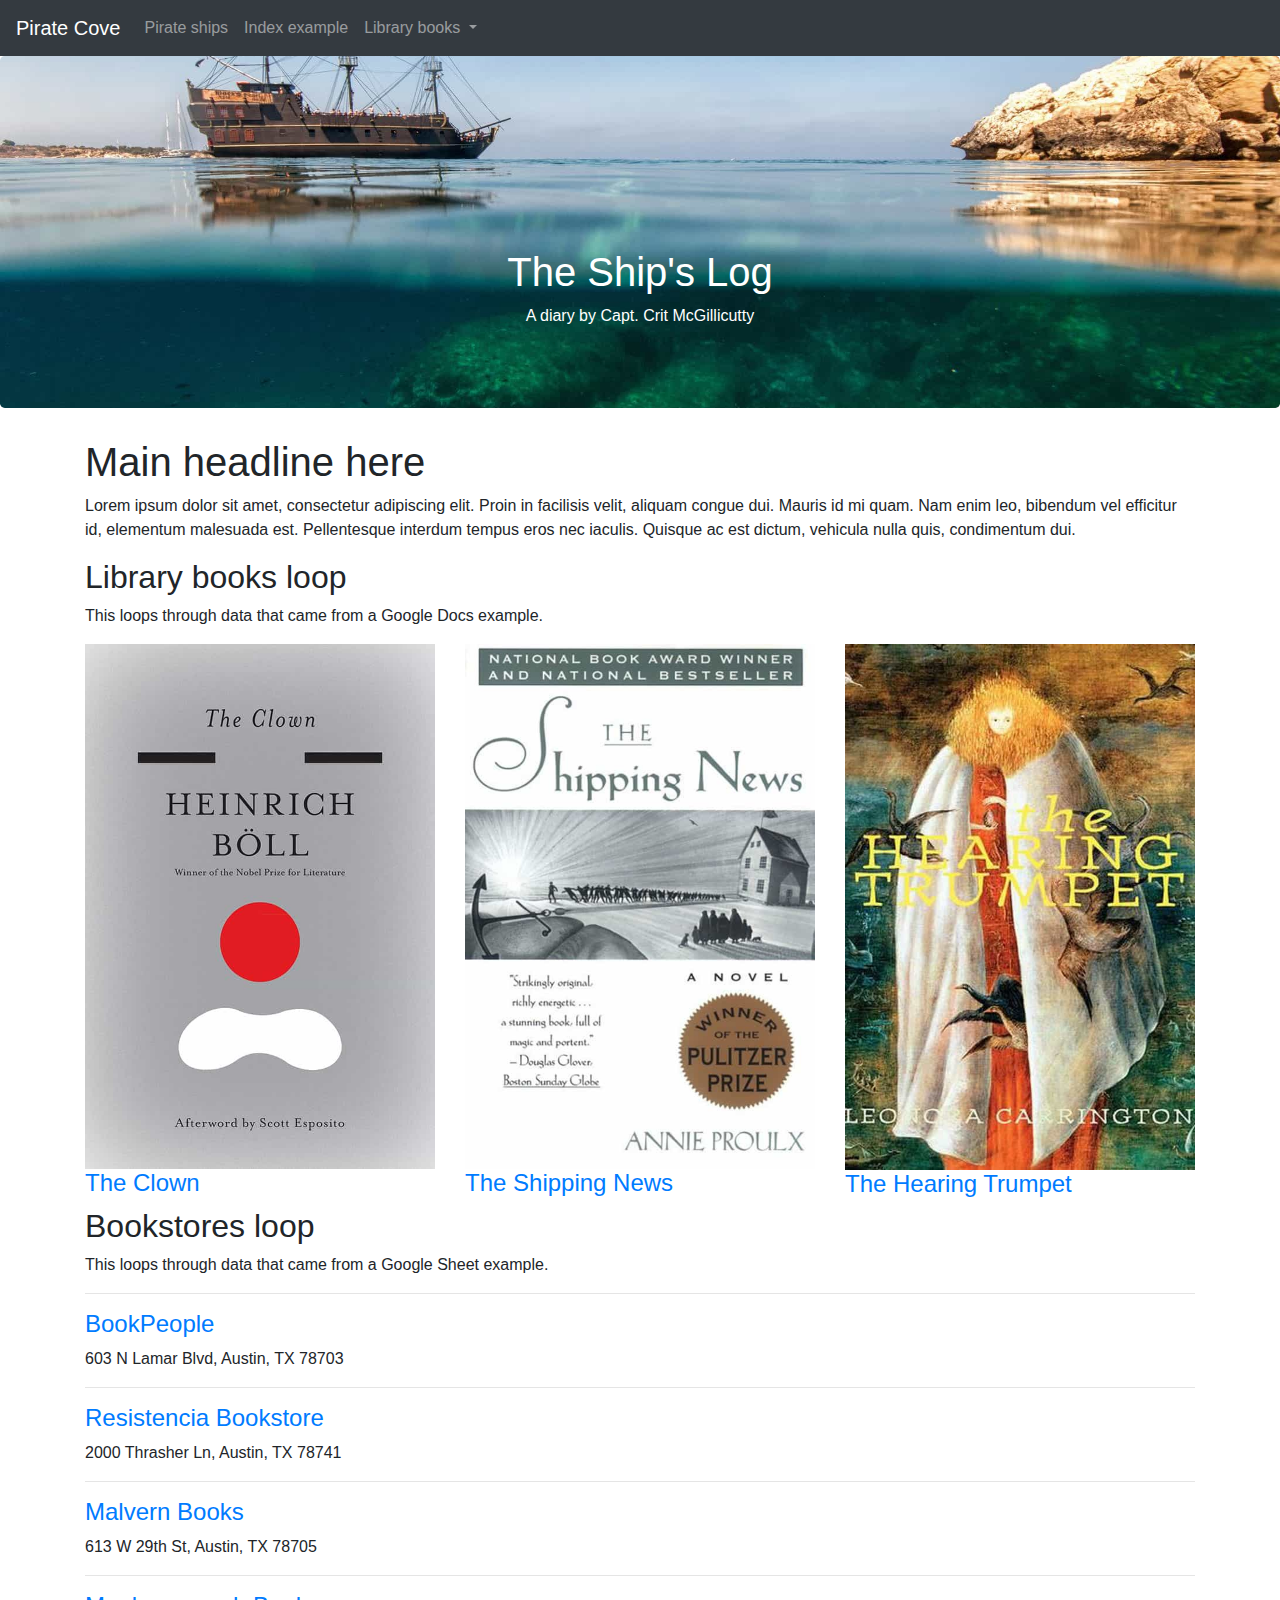
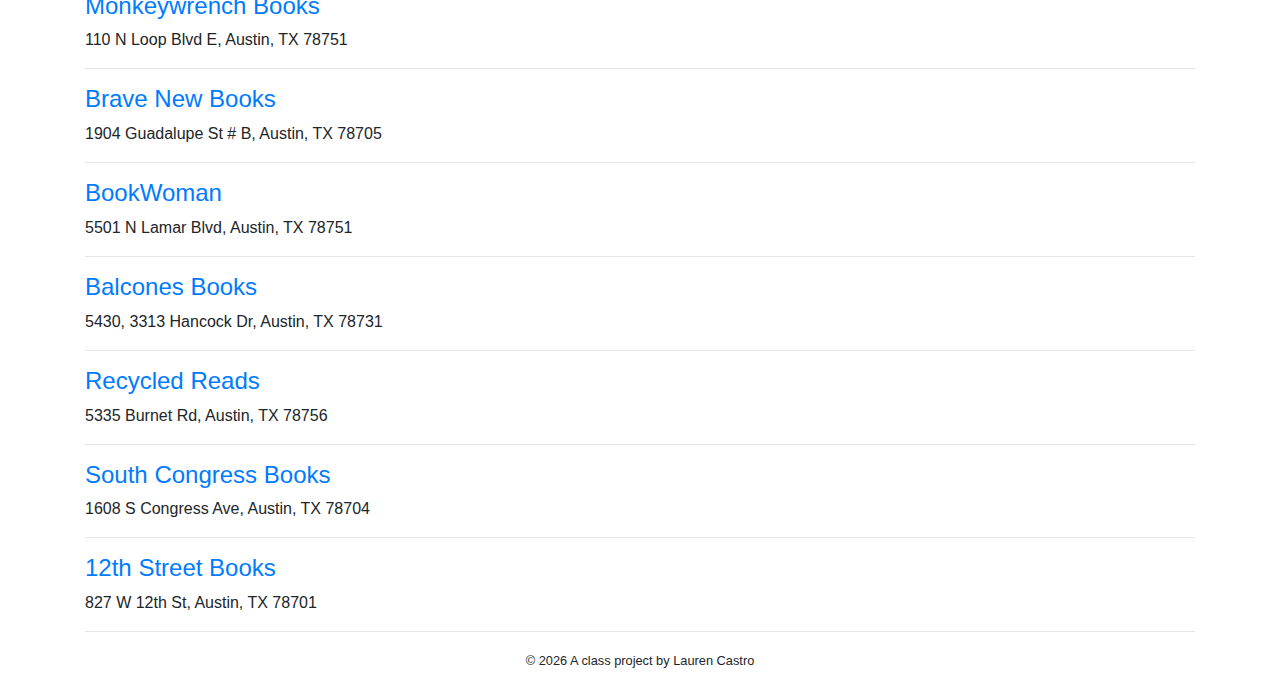
==== docs/index-example.html @ f8014f42 "first commit" ====
<!doctype html>
<html lang="en">
  <!-- A Intro to Coding for Journalists class project -->
  <head>
   <title>Pirate Cove | Index page title</title>


    <meta charset="utf-8">
    <meta http-equiv="X-UA-Compatible" content="IE=edge"/>
    <meta name="viewport" content="width=device-width, initial-scale=1, maximum-scale=1">
    <link rel="stylesheet" href="css/main.css">
  </head>
  <body>
    <nav class="navbar navbar-expand-lg navbar-dark bg-dark">
  <a class="navbar-brand" href="index.html">Pirate Cove</a>
  <button class="navbar-toggler" type="button" data-toggle="collapse" data-target="#navbarNavDropdown" aria-controls="navbarNavDropdown" aria-expanded="false" aria-label="Toggle navigation">
    <span class="navbar-toggler-icon"></span>
  </button>
  <div class="collapse navbar-collapse" id="navbarNavDropdown">
    <ul class="navbar-nav">
      <li class="nav-item">
         <a class="nav-link" href="pirate-ships.html">Pirate ships</a>
      </li>
      <li class="nav-item">
         <a class="nav-link" href="index-example.html">Index example</a>
      </li>
      <li class="nav-item dropdown">
        <a class="nav-link dropdown-toggle" href="#" id="navbarDropdownMenuLink" role="button" data-toggle="dropdown" aria-haspopup="true" aria-expanded="false">
          Library books
        </a>
        <div class="dropdown-menu" aria-labelledby="navbarDropdownMenuLink">
          
          <a class="dropdown-item" href="books/the-clown.html">The Clown</a>
          
          <a class="dropdown-item" href="books/the-shipping-news.html">The Shipping News</a>
          
          <a class="dropdown-item" href="books/the-hearing-trumpet.html">The Hearing Trumpet</a>
          
        </div>
      </li>
    </ul>
  </div>
</nav>

    <div class="jumbotron banner text-center">
  <h1>The Ship's Log</h1>
  <p>A diary by Capt. Crit McGillicutty</p>
</div>


    
<div class="container">
  <h1>Main headline here</h1>
  <p>Lorem ipsum dolor sit amet, consectetur adipiscing elit. Proin in facilisis velit, aliquam congue dui. Mauris id mi quam. Nam enim leo, bibendum vel efficitur id, elementum malesuada est. Pellentesque interdum tempus eros nec iaculis. Quisque ac est dictum, vehicula nulla quis, condimentum dui.</p>
  <h2>Library books loop</h2>
  <p>This loops through data that came from a Google Docs example.</p>
  <div class="row">
    
      <div class="col">
        <img src="img/the-clown.jpg" alt="" class="img-fluid">
        <h3><a href="books/the-clown.html">The Clown</a></h3>
      </div>
    
      <div class="col">
        <img src="img/the-shipping-news.jpg" alt="" class="img-fluid">
        <h3><a href="books/the-shipping-news.html">The Shipping News</a></h3>
      </div>
    
      <div class="col">
        <img src="img/the-hearing-trumpet.jpg" alt="" class="img-fluid">
        <h3><a href="books/the-hearing-trumpet.html">The Hearing Trumpet</a></h3>
      </div>
    
  </div>
  <h2>Bookstores loop</h2>
  <p>This loops through data that came from a Google Sheet example.</p>
  <hr>
  
    <h3><a href="https://www.bookpeople.com/" target="_blank">BookPeople</a></h3>
    <p>603 N Lamar Blvd, Austin, TX 78703</p>
    <hr>
  
    <h3><a href="https://www.resistenciabooks.com/" target="_blank">Resistencia Bookstore</a></h3>
    <p>2000 Thrasher Ln, Austin, TX 78741</p>
    <hr>
  
    <h3><a href="http://malvernbooks.com/" target="_blank">Malvern Books</a></h3>
    <p>613 W 29th St, Austin, TX 78705</p>
    <hr>
  
    <h3><a href="https://www.monkeywrenchbooks.org/" target="_blank">Monkeywrench Books</a></h3>
    <p>110 N Loop Blvd E, Austin, TX 78751</p>
    <hr>
  
    <h3><a href="https://www.facebook.com/bravenewbookstore/" target="_blank">Brave New Books</a></h3>
    <p>1904 Guadalupe St # B, Austin, TX 78705</p>
    <hr>
  
    <h3><a href="https://www.ebookwoman.com/" target="_blank">BookWoman</a></h3>
    <p>5501 N Lamar Blvd, Austin, TX 78751</p>
    <hr>
  
    <h3><a href="https://balconesbooks.com/" target="_blank">Balcones Books</a></h3>
    <p>5430, 3313 Hancock Dr, Austin, TX 78731</p>
    <hr>
  
    <h3><a href="http://library.austintexas.gov/recycled-reads" target="_blank">Recycled Reads</a></h3>
    <p>5335 Burnet Rd, Austin, TX 78756</p>
    <hr>
  
    <h3><a href="https://southcongressbooks.com/" target="_blank">South Congress Books</a></h3>
    <p>1608 S Congress Ave, Austin, TX 78704</p>
    <hr>
  
    <h3><a href="https://www.12thstreetbooks.com/" target="_blank">12th Street Books</a></h3>
    <p>827 W 12th St, Austin, TX 78701</p>
    <hr>
  
</div>


    <footer>
<p id="legal" class="center-block text-center">
  <small>&copy; <span class="copyright-year"></span>
  A class project by Lauren Castro
</p>
</footer>


    <script src="js/jquery.js"></script>
    <script src="js/popper.js"></script>
    <script src="js/bootstrap.js"></script>
    <script src="js/scripts.js"></script>
  </body>
</html>
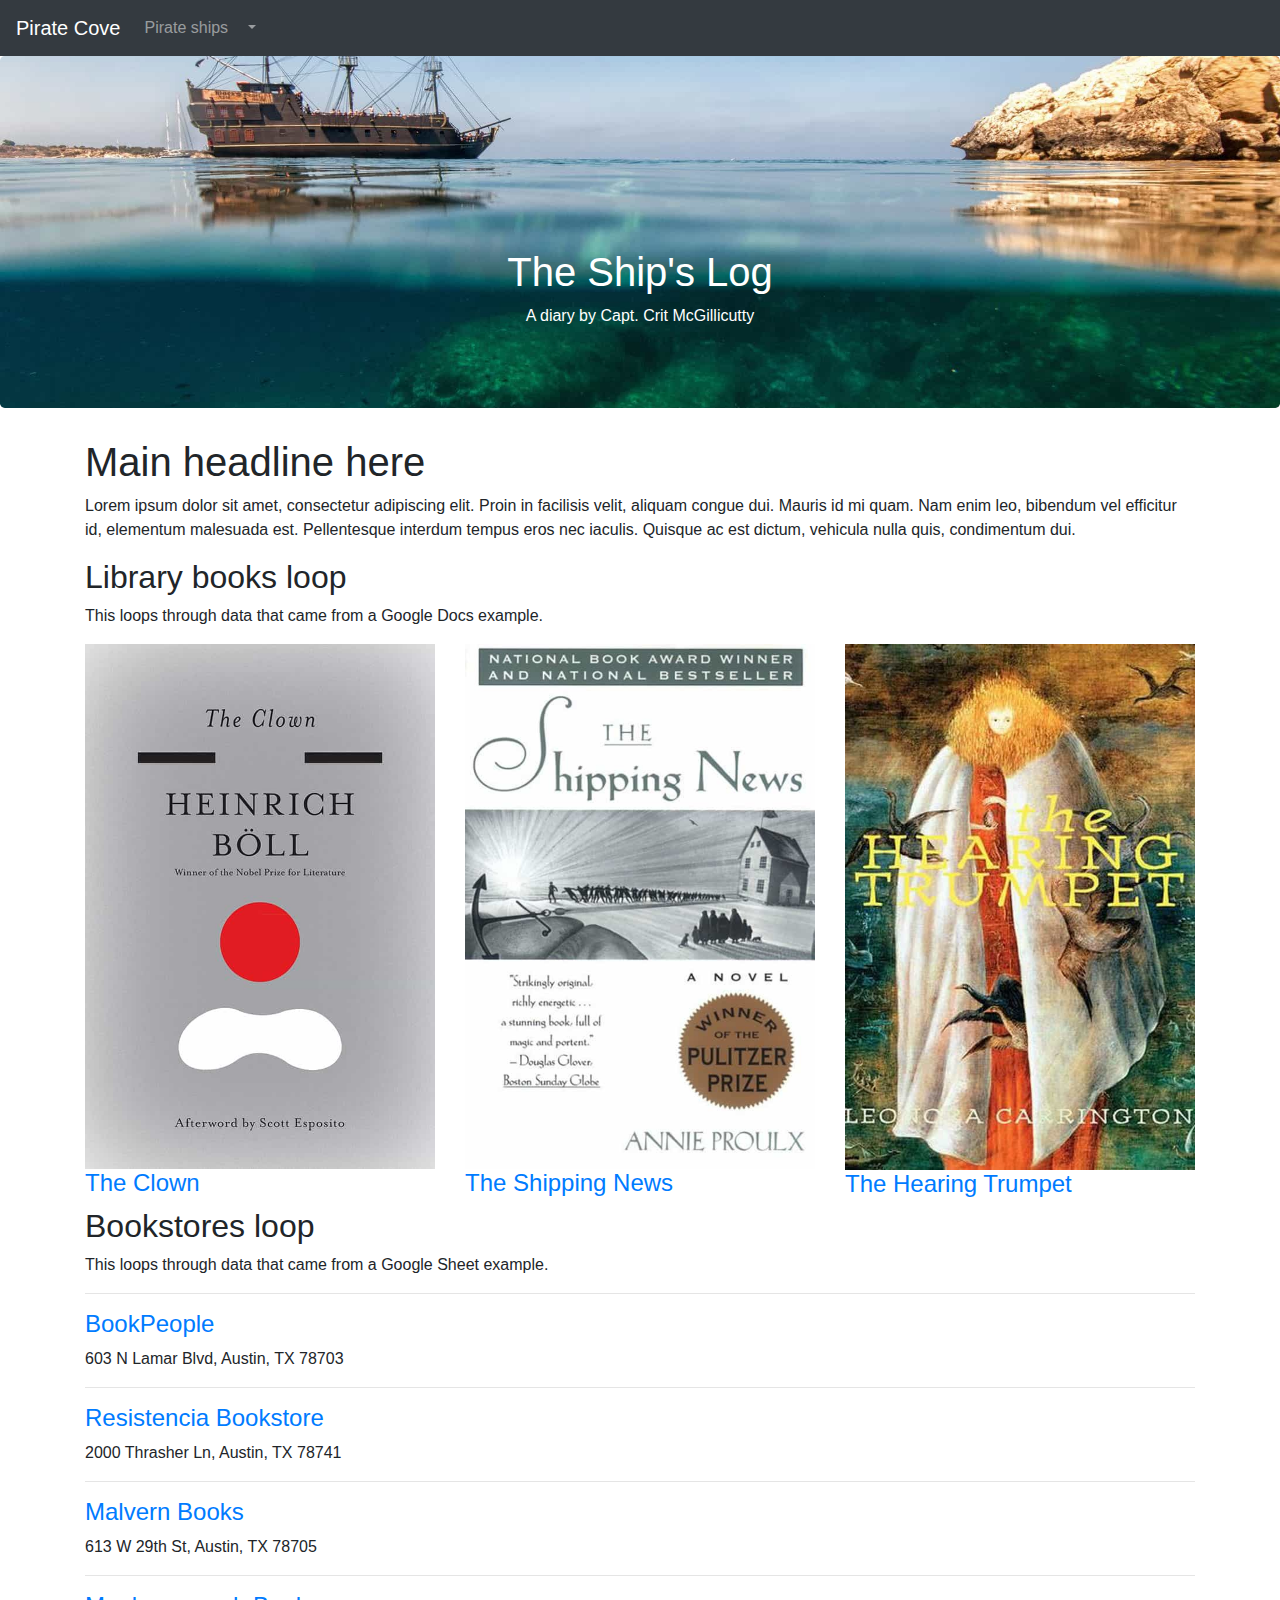
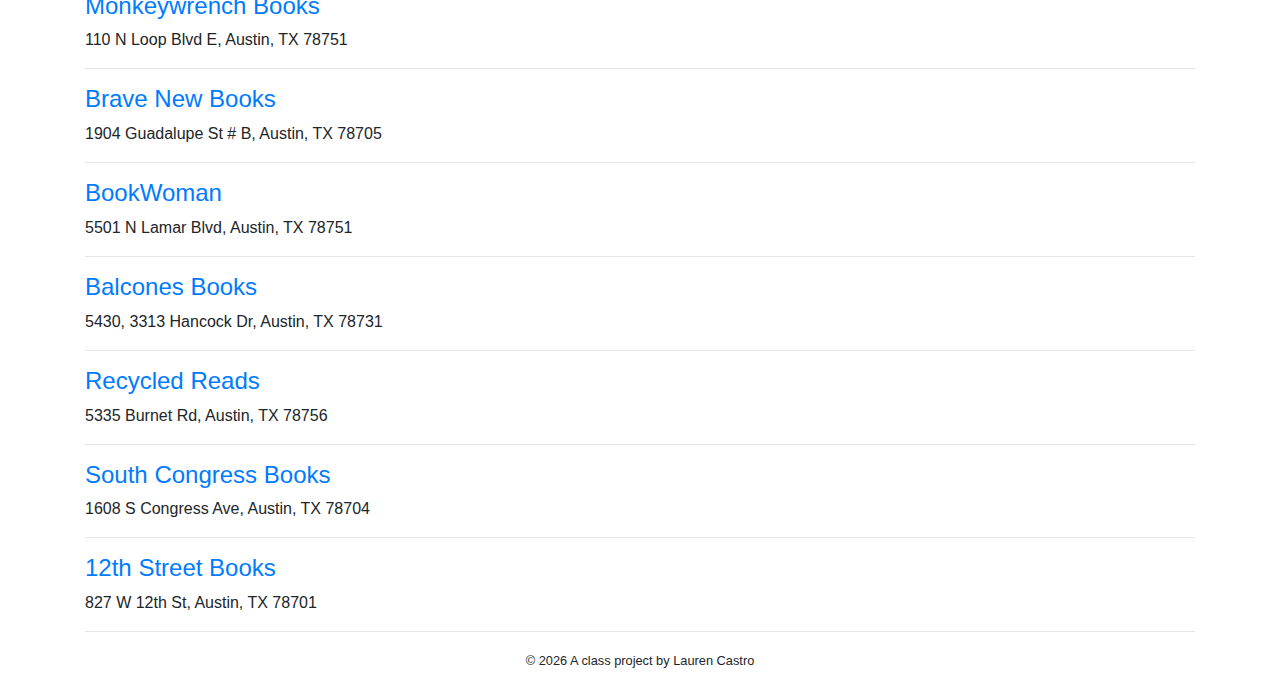
==== commit 77652573: "last commit" ====
--- a/docs/index-example.html
+++ b/docs/index-example.html
@@ -21,12 +21,8 @@
       <li class="nav-item">
          <a class="nav-link" href="pirate-ships.html">Pirate ships</a>
       </li>
-      <li class="nav-item">
-         <a class="nav-link" href="index-example.html">Index example</a>
-      </li>
       <li class="nav-item dropdown">
         <a class="nav-link dropdown-toggle" href="#" id="navbarDropdownMenuLink" role="button" data-toggle="dropdown" aria-haspopup="true" aria-expanded="false">
-          Library books
         </a>
         <div class="dropdown-menu" aria-labelledby="navbarDropdownMenuLink">
           
